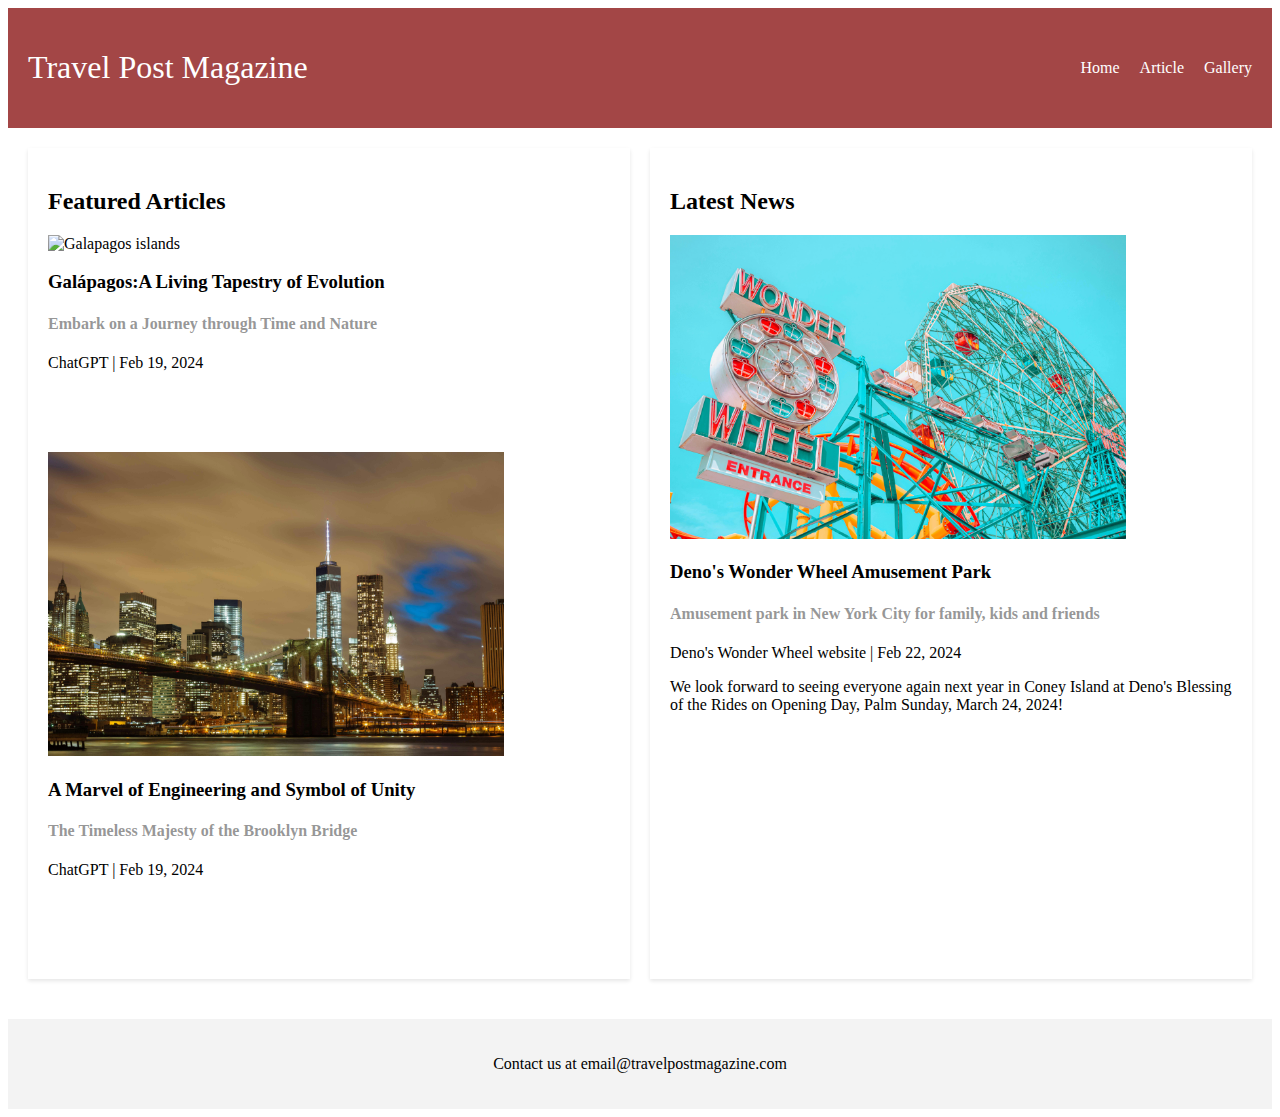
==== index.html @ f7f0e4c5 "Initial commit" ====
<!DOCTYPE html>
<html lang="en">
<head>
    <meta charset="UTF-8">
    <meta name="viewport" content="width=device-width, initial-scale=1.0">
    <title>Newspaper Landing Page</title>
    <link rel="stylesheet" href="css/style.css">
</head>
<body>
    <header>
        <h1>Travel Post Magazine</h1>
        <nav>
            <div class="hamburger">☰</div>
            <ul>
                <li><a href="index.html">Home</a></li>
                <li><a href="article.html">Article</a></li>
                <li><a href="gallery.html">Gallery</a></li>
            </ul>
        </nav>
    </header>
    <main>
        <section class="featured-articles">
            <h2>Featured Articles</h2>
            <div class="featured-item">
            <img src="images/Galapagos-Islands.jpg" alt="Galapagos islands" width="456">
            <h3>Galápagos:A Living Tapestry of Evolution</h3>
            <h4>Embark on a Journey through Time and Nature</h4>
            <p>ChatGPT | Feb 19, 2024</p>
            </div>
            <div class="featured-item">
            <img src="images/Brooklyn Bridge.jpg" alt="Brooklyn Bridge" width="456">
            <h3>A Marvel of Engineering and Symbol of Unity</h3>
            <h4>The Timeless Majesty of the Brooklyn Bridge</h4>
            <p>ChatGPT | Feb 19, 2024</p>
        </div>
        </section>
        <section class="latest-news">
            <h2>Latest News</h2>
            <img src="images/Wonder Wheel.jpg" alt="Deno's Wonder Wheel" width="456">
            <h3>Deno's Wonder Wheel Amusement Park</h3>
            <h4>Amusement park in New York City for family, kids and friends</h4>
            <p>Deno's Wonder Wheel website | Feb 22, 2024</p>
            <p>We look forward to seeing everyone again next year in Coney Island at Deno's Blessing of the Rides on Opening Day, Palm Sunday, March 24, 2024!</p>
        </section>
    </main>
    <footer>
        <p>Contact us at email@travelpostmagazine.com</p>
    </footer>
    <script>
        document.querySelector('.hamburger').addEventListener('click', function() {
            document.querySelector('nav ul').classList.toggle('active');
        });
    </script>
</body>
</html>
---- css/style.css ----
header {
    display: flex;
    justify-content: space-between;
    align-items: center;
    padding: 20px;
    background-color: #a34646;
}
h1 {
    color: white;
    font-family: 'Palatino', serif;
    font-size: 2em; 
    font-weight: normal;
}
h4 {
    font-family: initial;
    color: rgba(128, 128, 128, 0.817);
}
nav ul {
    list-style-type: none;
    display: flex;
    gap: 20px;
}
nav a {
    text-decoration: none;
    color: white;
}
main {
    display: grid;
    grid-template-columns: repeat(auto-fit, minmax(250px, 1fr));
    gap: 20px;
    padding: 20px;
}
footer {
    display: flex;
    justify-content: center;
    align-items: center;
    padding: 20px;
    background-color: #f3f3f3;
}
.article-header {
    display: flex;
    flex-direction: column;
    align-items: center;
    gap: 10px;
    padding: 20px;
}
.article-content {
    display: grid;
    grid-template-columns: 1fr;
    gap: 20px;
    padding: 20px;
}
.sidebar {
    display: flex;
    flex-direction: column;
    gap: 10px;
}
.advertisement {
    width: 400px;
    margin-left: auto;
    margin-right: auto;
    padding: 10px;
    border: 1px solid #ccc;
    text-align: center;
    background-color: #d0d8e5;
    border-radius: 5px;
    box-shadow: 0 2px 4px rgba(0, 0, 0, 0.1);
}
.advertisement .phone-number {
    font-size: 1.2em;
    font-weight: bold;
    color: #333;
    margin-top: 10px;
}
.photo-gallery {
    display: grid;
    grid-template-columns: repeat(auto-fit, minmax(200px, 1fr));
    gap: 20px;
    padding: 20px;
}
.photo img {
    width: 100%;
    height: auto;
}
.gallery-controls {
    display: flex;
    justify-content: center;
    gap: 10px;
    padding: 20px;
}
nav {
    display: flex;
    justify-content: center;
    padding: 10px 0;
}
nav ul {
    display: flex;
    list-style: none;
    gap: 20px;
}
.hamburger {
    display: none;
    cursor: pointer;
}
@media (max-width: 768px) {
    .hamburger {
        display: block;
    }
    nav ul {
        flex-direction: column;
        display: none;
    }
    nav ul.active {
        display: flex;
    }
}
main {
    padding: 20px;
    box-sizing: border-box;
}
.featured-articles,
.latest-news {
    width: 100%;
    margin-bottom: 20px;
}
.featured-articles img,
.latest-news img {
    max-width: 100%;
    height: auto;
}
.article {
    border: 1px solid #ccc;
    background-color: #f9f9f9;
    padding: 20px;
    margin: 0 auto; 
    max-width: 800px;
    border-radius: 5px;
    box-shadow: 0 2px 4px rgba(0, 0, 0, 0.1);
}
.article h2 {
    color: #333;
    text-align: center; 
}
.article img {
    display: block;
    margin: 0 auto;
    max-width: 100%; 
    height: auto; 
}
@media only screen and (min-width: 600px) {
    main {
        display: flex;
        justify-content: space-between;
    }
    .featured-articles,
    .latest-news {
        width: 48%;
    }
}
@media only screen and (max-width: 600px) {
    main {
        display: block; 
    }
    .featured-articles,
    .latest-news {
        width: 100%;
    }
}
body {
    font-size: 16px;
}

@media only screen and (max-width: 600px) {
    body {
        font-size: 14px;
    }
}
img {
    max-width: 100%;
    height: auto;
}
@media (max-width: 768px) {
    .advertisement {
        width: 100%; 
        margin-left: 0; 
        margin-right: 0; 
    }
}
.featured-articles,
.latest-news {
    box-shadow: 0 2px 4px rgba(0, 0, 0, 0.1);
    padding: 20px;
    margin-bottom: 20px;
}
.featured-item {
    margin-bottom: 80px; 
}
@media (max-width: 768px) {
    .featured-articles,
    .latest-news {
        box-shadow:inset;
        padding: 10px;
        margin-bottom: 10px;
    }
}
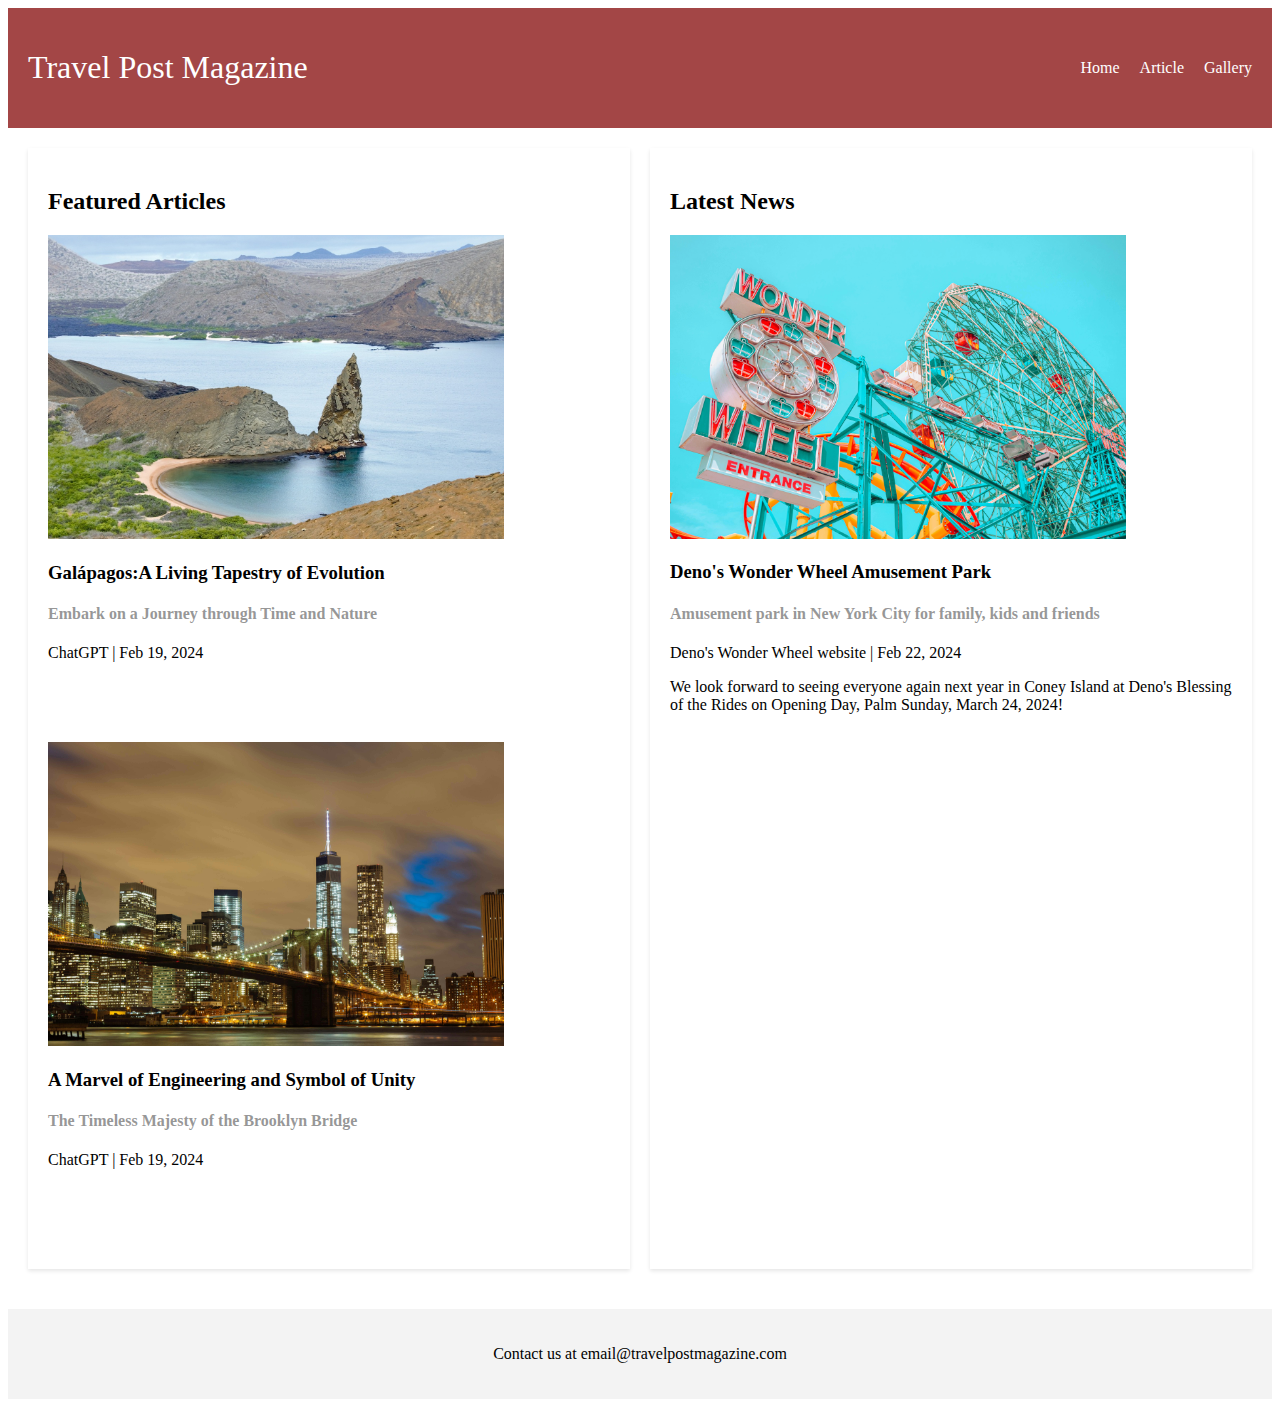
==== commit 58994629: "Update index.html" ====
--- a/index.html
+++ b/index.html
@@ -22,7 +22,7 @@
         <section class="featured-articles">
             <h2>Featured Articles</h2>
             <div class="featured-item">
-            <img src="images/Galapagos-Islands.jpg" alt="Galapagos islands" width="456">
+            <img src="images/galapagos-islands.jpg" alt="Galapagos islands" width="456">
             <h3>Galápagos:A Living Tapestry of Evolution</h3>
             <h4>Embark on a Journey through Time and Nature</h4>
             <p>ChatGPT | Feb 19, 2024</p>
@@ -52,4 +52,4 @@
         });
     </script>
 </body>
-</html>+</html>
